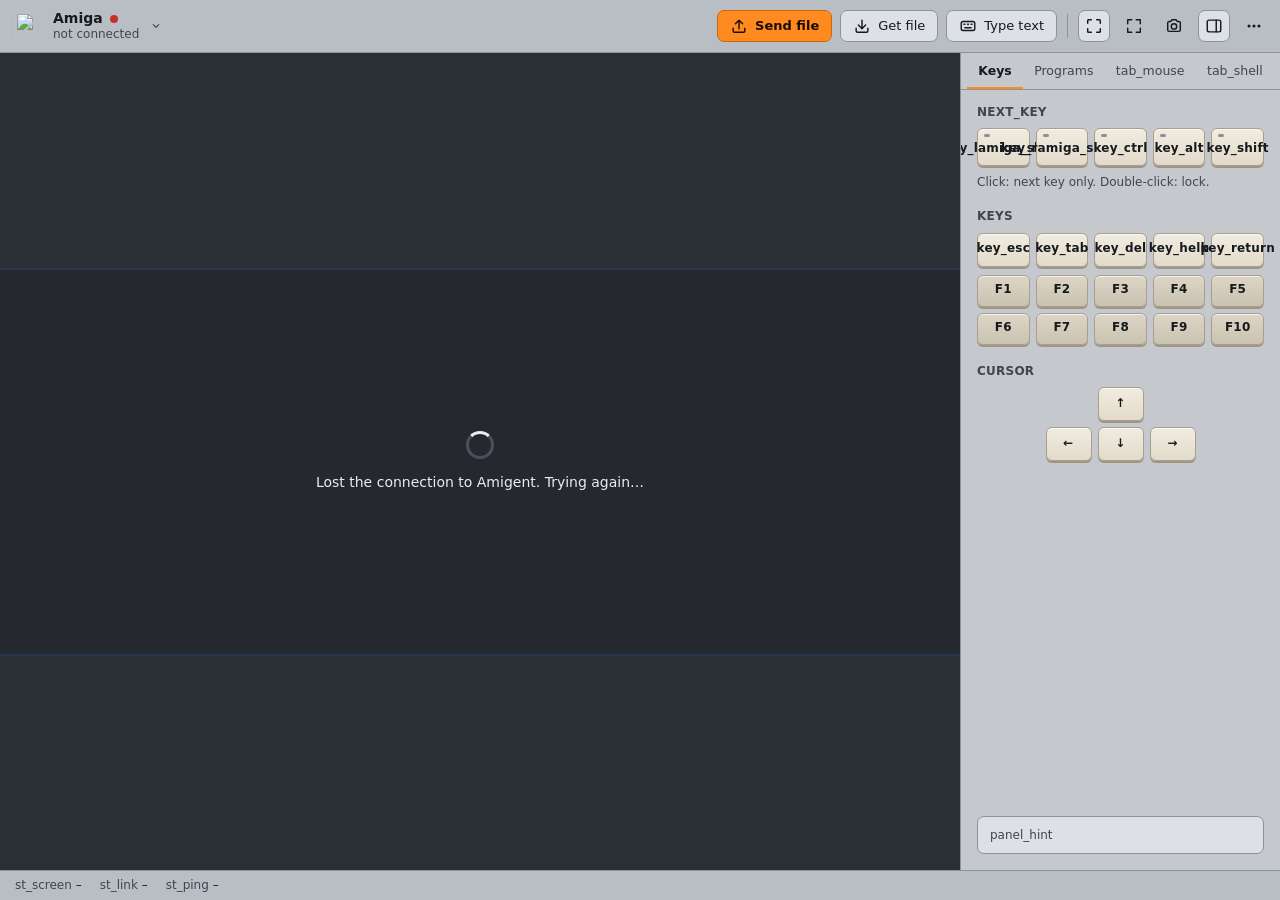
==== src/amigent/web/index.html @ 7748d547 "feat(apollo): integrate AUDIO and Viewer Hear with 1.5.0 daemon selection Package the hardware-teste" ====
<!doctype html>
<html lang="en">
<head>
<meta charset="utf-8">
<meta name="viewport" content="width=device-width, initial-scale=1">
<meta name="color-scheme" content="light dark">
<title>Amigent</title>
<link rel="icon" type="image/svg+xml" href="icon.svg">
<link rel="icon" type="image/png" sizes="256x256" href="icon.png">
<link rel="stylesheet" href="viewer.css">
<link rel="stylesheet" href="machines.css">
<script src="ui.js"></script>
</head>
<body>
<svg width="0" height="0" style="position:absolute" aria-hidden="true">
  <symbol id="i-upload" viewBox="0 0 20 20"><path d="M10 13V3.5M6 7.5l4-4 4 4M3.5 12.5v3a1.5 1.5 0 0 0 1.5 1.5h10a1.5 1.5 0 0 0 1.5-1.5v-3"/></symbol>
  <symbol id="i-download" viewBox="0 0 20 20"><path d="M10 3.5V13M6 9l4 4 4-4M3.5 12.5v3a1.5 1.5 0 0 0 1.5 1.5h10a1.5 1.5 0 0 0 1.5-1.5v-3"/></symbol>
  <symbol id="i-type" viewBox="0 0 20 20"><rect x="2.5" y="5" width="15" height="10" rx="2"/><path d="M5.5 8h1M9.5 8h1M13.5 8h1M6.5 12h7"/></symbol>
  <symbol id="i-fit" viewBox="0 0 20 20"><path d="M3 7V4a1 1 0 0 1 1-1h3M13 3h3a1 1 0 0 1 1 1v3M17 13v3a1 1 0 0 1-1 1h-3M7 17H4a1 1 0 0 1-1-1v-3"/></symbol>
  <symbol id="i-full" viewBox="0 0 20 20"><path d="M3 7.5V3h4.5M12.5 3H17v4.5M17 12.5V17h-4.5M7.5 17H3v-4.5"/></symbol>
  <symbol id="i-shot" viewBox="0 0 20 20"><path d="M3 6.5A1.5 1.5 0 0 1 4.5 5h2l1.2-2h4.6L13.5 5h2A1.5 1.5 0 0 1 17 6.5v8a1.5 1.5 0 0 1-1.5 1.5h-11A1.5 1.5 0 0 1 3 14.5z"/><circle cx="10" cy="10.5" r="3"/></symbol>
  <symbol id="i-restart" viewBox="0 0 20 20"><path d="M16 10a6 6 0 1 1-1.8-4.3M16 3.5v3.2h-3.2"/></symbol>
  <symbol id="i-about" viewBox="0 0 20 20"><circle cx="10" cy="10" r="7.5"/><path d="M10 9v5M10 6.2v.1"/></symbol>
  <symbol id="i-panel" viewBox="0 0 20 20"><rect x="2.5" y="3.5" width="15" height="13" rx="2"/><path d="M12.5 3.5v13"/></symbol>
  <symbol id="i-more" viewBox="0 0 20 20"><circle cx="4.5" cy="10" r=".9"/><circle cx="10" cy="10" r=".9"/><circle cx="15.5" cy="10" r=".9"/></symbol>
  <symbol id="i-chevron" viewBox="0 0 20 20"><path d="M6 8l4 4 4-4"/></symbol>
  <symbol id="i-screen" viewBox="0 0 20 20"><rect x="2.5" y="3.5" width="15" height="10.5" rx="1.5"/><path d="M7 17h6M10 14v3"/></symbol>
  <symbol id="i-pause" viewBox="0 0 20 20"><rect x="5" y="4" width="3.2" height="12" rx="1"/><rect x="11.8" y="4" width="3.2" height="12" rx="1"/></symbol>
  <symbol id="i-clip" viewBox="0 0 20 20"><rect x="5" y="3.5" width="10" height="14" rx="1.5"/><path d="M8 3.5h4v2H8z"/></symbol>
  <symbol id="i-lang" viewBox="0 0 20 20"><circle cx="10" cy="10" r="7.5"/><path d="M2.5 10h15M10 2.5c2.2 2.2 2.2 12.8 0 15M10 2.5c-2.2 2.2-2.2 12.8 0 15"/></symbol>
  <symbol id="i-theme" viewBox="0 0 20 20"><circle cx="10" cy="10" r="7"/><path d="M10 3a7 7 0 0 0 0 14z" fill="currentColor"/></symbol>
  <symbol id="i-keyboard" viewBox="0 0 20 20"><rect x="2" y="5" width="16" height="10" rx="2"/><path d="M5.5 8.5h.01M8.5 8.5h.01M11.5 8.5h.01M14.5 8.5h.01M6.5 12h7"/></symbol>
  <symbol id="i-close" viewBox="0 0 20 20"><path d="M5 5l10 10M15 5L5 15"/></symbol>
  <symbol id="i-check" viewBox="0 0 20 20"><path d="M4.5 10.5l3.5 3.5 7.5-8"/></symbol>
  <symbol id="i-grid" viewBox="0 0 20 20"><rect x="3" y="3" width="6" height="6" rx="1"/><rect x="11" y="3" width="6" height="6" rx="1"/><rect x="3" y="11" width="6" height="6" rx="1"/><rect x="11" y="11" width="6" height="6" rx="1"/></symbol>
  <symbol id="i-plus" viewBox="0 0 20 20"><path d="M10 4v12M4 10h12"/></symbol>
  <symbol id="i-gear" viewBox="0 0 20 20"><circle cx="10" cy="10" r="2.6"/><path d="M10 2.5v2.2M10 15.3v2.2M2.5 10h2.2M15.3 10h2.2M4.7 4.7l1.6 1.6M13.7 13.7l1.6 1.6M4.7 15.3l1.6-1.6M13.7 6.3l1.6-1.6"/></symbol>
  <symbol id="i-game" viewBox="0 0 20 20"><rect x="1.5" y="6" width="17" height="9" rx="4.5"/><path d="M6 9v3M4.5 10.5h3M13.5 10h.01M15.5 11.5h.01"/></symbol>
  <symbol id="a-solid" viewBox="0 0 16 16"><path fill="currentColor" stroke="none" fill-rule="evenodd" d="M6.6 2h2.8l4.4 12h-2.9l-.9-2.6H6l-.9 2.6H2.2zM6.8 9.1h2.4L8 5.4z"/></symbol>
  <symbol id="a-outline" viewBox="0 0 16 16"><path fill="none" stroke="currentColor" stroke-width="1.1" stroke-linejoin="round" d="M6.6 2h2.8l4.4 12h-2.9l-.9-2.6H6l-.9 2.6H2.2zM6.8 9.1h2.4L8 5.4z"/></symbol>
</svg>

<header id="bar">
  <button id="machine" class="machine" type="button">
    <img src="icon.svg" alt="" width="28" height="28">
    <span class="machine-text">
      <span class="machine-line"><b id="machine-name">Amiga</b><i id="machine-dot" class="dot"></i></span>
      <span id="machine-sub" class="machine-sub"></span>
    </span>
    <svg class="chev"><use href="#i-chevron"/></svg>
  </button>

  <div class="center">
    <button id="screen-pick" class="picker" type="button" data-i18n-title="screen_select" hidden>
      <svg><use href="#i-screen"/></svg><span id="screen-name"></span><svg class="chev"><use href="#i-chevron"/></svg>
    </button>
  </div>

  <div class="actions">
    <button id="upload" class="primary" data-i18n-aria="send_file" data-i18n-title="send_tip">
      <svg><use href="#i-upload"/></svg><span class="label" data-i18n="send_file">Send file</span>
    </button>
    <button id="download" class="narrow-hide" data-i18n-aria="get_file" data-i18n-title="get_tip">
      <svg><use href="#i-download"/></svg><span class="label" data-i18n="get_file">Get file</span>
    </button>
    <button id="type" class="narrow-hide" data-i18n-aria="type_text" data-i18n-title="type_tip">
      <svg><use href="#i-type"/></svg><span class="label" data-i18n="type_text">Type text</span>
    </button>
    <span class="sep narrow-hide"></span>
    <!-- Hear stays hidden until an active Apollo connection reports audio=1 (protocol >= 6). -->
    <button id="hear" class="icon" type="button" hidden aria-pressed="false" aria-label="Hear the Amiga" title="Hear the Amiga">&#9834;</button>
    <button id="fit" class="icon narrow-hide" aria-pressed="true" data-i18n-label="fit"><svg><use href="#i-fit"/></svg></button>
    <button id="fullscreen" class="icon" data-i18n-label="fullscreen"><svg><use href="#i-full"/></svg></button>
    <button id="shot" class="icon narrow-hide" data-i18n-label="screenshot"><svg><use href="#i-shot"/></svg></button>
    <button id="panel-toggle" class="icon" aria-pressed="true" aria-controls="panel" data-i18n-label="panel"><svg><use href="#i-panel"/></svg></button>
    <button id="more" class="icon more" data-i18n-label="more"><svg><use href="#i-more"/></svg><i id="more-dot" class="badge" hidden></i></button>
  </div>
</header>

<div id="update" class="update-banner" role="status" hidden>
  <svg><use href="#i-download"/></svg>
  <span class="update-text"><b id="update-title"></b> <a id="update-page" class="link" target="_blank" rel="noopener" data-i18n="update_whats_new">What's new</a></span>
  <span class="grow"></span>
  <button id="update-now" class="primary" data-i18n="update_now">Update now</button>
  <button id="update-later" data-i18n="update_later">Later</button>
  <button id="update-skip" class="icon" data-i18n-label="update_skip"><svg><use href="#i-close"/></svg></button>
</div>

<div id="body">
  <main id="stage">
    <canvas id="screen" width="640" height="256" tabindex="0" aria-label="Amiga screen" data-i18n-aria="screen_label"></canvas>
    <div class="pills">
      <div id="game-pill" class="pill game" role="status" hidden><i></i><span id="game-pill-text"></span><kbd data-i18n="esc_leaves">Esc leaves</kbd></div>
      <div id="paused" class="pill" role="status" hidden>
        <span id="paused-text"></span>
        <button id="resume" data-i18n="resume">Resume</button>
      </div>
    </div>
    <div id="overlay" class="overlay"><div class="spinner"></div><p id="overlay-text"></p><p id="overlay-reason" class="reason"></p>
      <div id="offline-actions" class="offline-actions" hidden>
        <button id="try-other" class="primary" data-i18n="offline_try">Try another Amiga…</button>
        <button id="try-address" data-i18n="machines_connect_address">Connect to an address…</button>
        <button id="try-manage" data-i18n="machines_manage">Manage Amigas…</button>
      </div>
    </div>
    <div id="drop" class="overlay drop"><p data-i18n="drop_here">Drop to send to the Amiga</p></div>
  </main>

  <aside id="panel" aria-label="Amiga keyboard" data-i18n-aria="keyboard_panel">
    <div id="panel-tabs" class="tabs" role="tablist">
      <button role="tab" id="tab-keys" aria-controls="pane-keys" data-i18n="keys">Keys</button>
      <button role="tab" id="tab-programs" aria-controls="pane-programs" data-i18n="programs">Programs</button>
      <button role="tab" id="tab-mouse" aria-controls="pane-mouse" data-i18n="tab_mouse">Mouse &amp; games</button>
      <button role="tab" id="tab-shell" aria-controls="pane-shell" data-i18n="tab_shell">Shell</button>
    </div>
    <div class="panes">
      <div id="pane-keys" role="tabpanel" aria-labelledby="tab-keys">
        <section>
          <h2 data-i18n="next_key">Next key with</h2>
          <div class="keys mods">
            <button class="key led" data-mod="64" aria-pressed="false" data-name="lamiga" data-i18n="key_lamiga_short">L·A</button>
            <button class="key led" data-mod="128" aria-pressed="false" data-name="ramiga" data-i18n="key_ramiga_short">R·A</button>
            <button class="key led" data-mod="8" aria-pressed="false" data-name="key_ctrl" data-i18n="key_ctrl">Ctrl</button>
            <button class="key led" data-mod="16" aria-pressed="false" data-name="key_alt" data-i18n="key_alt">Alt</button>
            <button class="key led" data-mod="1" aria-pressed="false" data-name="key_shift" data-i18n="key_shift">Shift</button>
          </div>
          <p class="hint" data-i18n="mod_tip">Click: for the next key. Double-click: stays on.</p>
        </section>
        <section>
          <h2 data-i18n="keys">Keys</h2>
          <div class="keys">
            <button class="key" data-key="esc" data-i18n="key_esc">Esc</button>
            <button class="key" data-key="tab" data-i18n="key_tab">Tab</button>
            <button class="key" data-key="delete" data-i18n="key_del">Del</button>
            <button class="key" data-key="help" data-i18n="key_help">Help</button>
            <button class="key" data-key="return" data-i18n="key_return">Return</button>
          </div>
          <div class="keys">
            <button class="key f" data-key="f1">F1</button><button class="key f" data-key="f2">F2</button><button class="key f" data-key="f3">F3</button><button class="key f" data-key="f4">F4</button><button class="key f" data-key="f5">F5</button>
            <button class="key f" data-key="f6">F6</button><button class="key f" data-key="f7">F7</button><button class="key f" data-key="f8">F8</button><button class="key f" data-key="f9">F9</button><button class="key f" data-key="f10">F10</button>
          </div>
        </section>
        <section>
          <h2 data-i18n="cursor">Cursor</h2>
          <div class="cursor">
            <button class="key up" data-key="up" data-i18n-label="key_up">↑</button>
            <button class="key left" data-key="left" data-i18n-label="key_left">←</button>
            <button class="key down" data-key="down" data-i18n-label="key_down">↓</button>
            <button class="key right" data-key="right" data-i18n-label="key_right">→</button>
          </div>
        </section>
        <p class="note" data-i18n="panel_hint">Your PC keyboard types on the Amiga while the picture has focus.</p>
      </div>

      <div id="pane-programs" role="tabpanel" aria-labelledby="tab-programs" hidden>
        <section>
          <h2 data-i18n="menu_shortcuts">Menu shortcuts</h2>
          <div class="grid two shortcuts">
            <button data-combo="ramiga+o"><span data-i18n="open">Open</span><kbd>O</kbd></button>
            <button data-combo="ramiga+s"><span data-i18n="save">Save</span><kbd>S</kbd></button>
            <button data-combo="ramiga+q"><span data-i18n="quit">Quit</span><kbd>Q</kbd></button>
            <button data-combo="ramiga+c"><span data-i18n="copy">Copy</span><kbd>C</kbd></button>
            <button data-combo="ramiga+x"><span data-i18n="cut">Cut</span><kbd>X</kbd></button>
            <button data-combo="ramiga+v"><span data-i18n="paste">Paste</span><kbd>V</kbd></button>
            <button data-combo="ramiga+a"><span data-i18n="select_all">Select all</span><kbd>A</kbd></button>
            <button data-combo="ramiga+z"><span data-i18n="undo">Undo</span><kbd>Z</kbd></button>
          </div>
        </section>
        <section>
          <h2 data-i18n="clipboard">Clipboard</h2>
          <div class="grid two">
            <button data-clip="get" data-i18n="clip_get" data-i18n-title="clip_get_tip">Amiga → PC</button>
            <button data-clip="put" data-i18n="clip_put" data-i18n-title="clip_put_tip">PC → Amiga</button>
          </div>
        </section>
      </div>

      <div id="pane-mouse" role="tabpanel" aria-labelledby="tab-mouse" hidden>
        <section>
          <h2 data-i18n="games">Games</h2>
          <button id="game-mode" class="switch big" role="switch" aria-checked="false">
            <svg><use href="#i-game"/></svg>
            <span class="switch-text"><b data-i18n="game_mode">Game mode</b><span data-i18n="game_mode_tip">Captures the mouse, sends keys directly</span></span>
            <span class="sw" aria-hidden="true"><span></span></span>
          </button>
          <details class="advanced">
            <summary data-i18n="advanced">Advanced</summary>
            <button id="rel-mouse" class="switch" role="switch" aria-checked="false" data-i18n-title="rel_mouse_tip">
              <span class="switch-text" data-i18n="rel_mouse">Capture the mouse</span><span class="sw" aria-hidden="true"><span></span></span>
            </button>
            <button id="kb-direct" class="switch" role="switch" aria-checked="false" data-i18n-title="kb_direct_tip">
              <span class="switch-text" data-i18n="kb_direct">Keys directly (no typing)</span><span class="sw" aria-hidden="true"><span></span></span>
            </button>
          </details>
        </section>
        <section>
          <h2 data-i18n="mouse_buttons">Mouse buttons</h2>
          <div class="grid two">
            <button id="hold-right" class="led" aria-pressed="false" data-i18n="hold_right">Hold right button</button>
            <button id="middle" data-i18n="middle_click">Middle click</button>
          </div>
          <p class="hint" data-i18n="hold_right_hint">Hold right button keeps an Amiga menu open while you move the pointer.</p>
        </section>
      </div>

      <div id="pane-shell" role="tabpanel" aria-labelledby="tab-shell" hidden>
        <section>
          <h2 data-i18n="tab_shell">Shell</h2>
          <div class="grid one shortcuts">
            <button data-combo="ctrl+c"><span data-i18n="shell_break">Stop command</span><kbd data-ctrl="C">Ctrl-C</kbd></button>
            <button data-combo="ctrl+d"><span data-i18n="shell_eof">End of file</span><kbd data-ctrl="D">Ctrl-D</kbd></button>
            <button data-combo="ctrl+\"><span data-i18n="end_input">End input</span><kbd data-ctrl="\">Ctrl-\</kbd></button>
          </div>
          <p class="hint" data-i18n="shell_hint">These go to the active Shell window.</p>
        </section>
      </div>
    </div>
  </aside>
</div>

<footer id="status">
  <button id="status-link" class="status-link" data-i18n-title="status_open">
    <span><span class="k" data-i18n="st_screen">Screen</span> <span id="st-size">–</span></span>
    <span><span class="k" data-i18n="st_link">Link</span> <span id="st-rate">–</span></span>
    <span><span class="k" data-i18n="st_ping">Ping</span> <span id="st-rtt">–</span></span>
    <span id="st-free" hidden><span class="k" data-i18n="st_free">Free</span> <span id="st-mem"></span></span>
  </button>
  <button id="st-version" class="status-link version" data-i18n-title="about"></button>
</footer>

<div id="notices">
  <div id="uploads" aria-live="polite"></div>
  <div id="toasts" aria-live="polite"></div>
</div>

<div id="screen-menu" data-i18n-aria="screen_select">
  <div id="screen-list" role="group"></div>
  <div class="sep" role="separator"></div>
  <button role="menuitem" data-combo="lamiga+n"><svg><use href="#i-screen"/></svg><span data-i18n="wb_front">Workbench to front</span></button>
  <button role="menuitem" data-combo="lamiga+m"><svg><use href="#i-restart"/></svg><span data-i18n="next_screen">Next screen</span></button>
</div>

<div id="more-menu" data-i18n-aria="more">
  <button role="menuitem" id="m-update" class="accent" hidden><svg><use href="#i-download"/></svg><span id="m-update-text"></span></button>
  <div class="sep" role="separator" id="m-update-sep" hidden></div>
  <button role="menuitem" id="m-get" class="narrow-only"><svg><use href="#i-download"/></svg><span data-i18n="get_file">Get file</span></button>
  <button role="menuitem" id="m-type" class="narrow-only"><svg><use href="#i-type"/></svg><span data-i18n="type_text">Type text</span></button>
  <button role="menuitemcheckbox" id="m-fit" class="narrow-only" aria-checked="true"><svg><use href="#i-fit"/></svg><span data-i18n="fit">Fit to window</span></button>
  <button role="menuitem" id="m-shot" class="narrow-only"><svg><use href="#i-shot"/></svg><span data-i18n="screenshot">Save screenshot</span></button>
  <div class="sep narrow-only" role="separator"></div>
  <div class="lbl" role="presentation" data-i18n="about_amiga">Amiga</div>
  <button role="menuitem" aria-haspopup="menu" aria-expanded="false" aria-describedby="pause-hint"><svg><use href="#i-pause"/></svg><span data-i18n="pause_title">Pause the picture</span><span class="aside">›</span></button>
  <div role="menu" class="sub" data-i18n-aria="pause_title" hidden>
    <div class="note" id="pause-hint" role="none" data-i18n="pause_hint"></div>
    <button role="menuitem" data-pause="60" data-i18n="pause_1">1 min</button>
    <button role="menuitem" data-pause="300" data-i18n="pause_5">5 min</button>
    <button role="menuitem" data-pause="900" data-i18n="pause_15">15 min</button>
  </div>
  <button role="menuitem" aria-haspopup="menu" aria-expanded="false"><svg><use href="#i-clip"/></svg><span data-i18n="clipboard">Clipboard</span><span class="aside">›</span></button>
  <div role="menu" class="sub" data-i18n-aria="clipboard" hidden>
    <button role="menuitem" data-clip="get" data-i18n="clip_get">Amiga → PC</button>
    <button role="menuitem" data-clip="put" data-i18n="clip_put">PC → Amiga</button>
  </div>
  <button role="menuitem" id="m-restart" class="danger"><svg><use href="#i-restart"/></svg><span data-i18n="restart">Restart Amiga…</span></button>
  <div class="sep" role="separator"></div>
  <div class="lbl" role="presentation">Amigent</div>
  <button role="menuitem" aria-haspopup="menu" aria-expanded="false"><svg><use href="#i-lang"/></svg><span data-i18n="about_language">Language</span><span class="aside" id="m-lang-now"></span></button>
  <div role="menu" class="sub" id="lang-menu" data-i18n-aria="about_language" hidden></div>
  <button role="menuitem" aria-haspopup="menu" aria-expanded="false"><svg><use href="#i-theme"/></svg><span data-i18n="appearance">Appearance</span><span class="aside" id="m-theme-now"></span></button>
  <div role="menu" class="sub" id="theme-menu" data-i18n-aria="appearance" hidden>
    <button role="menuitemradio" data-theme-value="auto" data-i18n="theme_auto">Like the system</button>
    <button role="menuitemradio" data-theme-value="light" data-i18n="theme_light">Light</button>
    <button role="menuitemradio" data-theme-value="dark" data-i18n="theme_dark">Dark</button>
  </div>
  <button role="menuitem" id="m-keys"><svg><use href="#i-keyboard"/></svg><span data-i18n="shortcuts">Keyboard shortcuts</span></button>
  <button role="menuitem" id="m-about"><svg><use href="#i-about"/></svg><span data-i18n="about">About Amigent</span></button>
</div>

<input id="file" type="file" multiple hidden>

<dialog id="send-dialog" aria-labelledby="send-title">
  <form method="dialog">
    <h3 id="send-title" data-i18n="send_title">Send to the Amiga</h3>
    <ul id="send-files"></ul>
    <label for="folder" data-i18n="target_folder">Folder on the Amiga</label>
    <input id="folder" autocomplete="off" spellcheck="false" value="RAM:">
    <div id="volumes" class="chips"></div>
    <div class="browser">
      <ul id="folders" aria-label="Folders" data-i18n-aria="folders_label"></ul>
    </div>
    <p id="get-hint" class="hint" data-i18n="get_pick" hidden>Select a file, then Get.</p>
    <div class="buttons">
      <button id="send-cancel" value="cancel" data-i18n="cancel">Cancel</button>
      <button id="send-go" value="send" class="primary" data-i18n="send">Send</button>
      <button id="get-go" type="button" class="primary" data-i18n="get_go" disabled hidden>Get</button>
    </div>
  </form>
</dialog>

<dialog id="type-dialog" aria-labelledby="type-title">
  <form method="dialog">
    <h3 id="type-title" data-i18n="type_title">Type on the Amiga</h3>
    <p data-i18n="type_hint">The text goes to the active window, line breaks press Return.</p>
    <textarea id="type-text" rows="5" spellcheck="false" aria-labelledby="type-title"></textarea>
    <div class="buttons">
      <span class="kbd-hint" data-i18n="type_keys">Ctrl+Enter types</span>
      <button value="cancel" data-i18n="cancel">Cancel</button>
      <button value="type" class="primary" data-i18n="type_go">Type</button>
    </div>
  </form>
</dialog>

<dialog id="restart-dialog" aria-labelledby="restart-title">
  <form method="dialog">
    <h3 id="restart-title" data-i18n="restart_title">Restart the Amiga?</h3>
    <p data-i18n="restart_text">Open files are written to disk first. Unsaved work in programs is lost.</p>
    <div class="buttons">
      <button value="cancel" data-i18n="cancel" autofocus>Cancel</button>
      <button value="ok" class="destructive" data-i18n="restart_go">Restart</button>
    </div>
  </form>
</dialog>

<dialog id="about-dialog" class="about" aria-labelledby="about-title">
  <div class="about-head">
    <img src="icon.svg" alt="" width="48" height="48">
    <div>
      <h2 id="about-title">Amigent <span id="about-version"></span></h2>
      <p data-i18n="about_text">Your real Amiga, live on this computer, with mouse and keyboard.</p>
    </div>
    <button id="about-close" class="icon" data-i18n-label="close"><svg><use href="#i-close"/></svg></button>
  </div>
  <div id="about-tabs" class="tabs" role="tablist">
    <button role="tab" id="ab-tab-amigent" aria-controls="ab-amigent">Amigent</button>
    <button role="tab" id="ab-tab-amiga" aria-controls="ab-amiga" data-i18n="about_tab_amiga">This Amiga</button>
    <button role="tab" id="ab-tab-link" aria-controls="ab-link" data-i18n="about_tab_link">Connection</button>
    <button role="tab" id="ab-tab-keys" aria-controls="ab-keys" data-i18n="shortcuts">Keyboard shortcuts</button>
  </div>
  <div class="about-body">
    <div id="ab-amigent" role="tabpanel" aria-labelledby="ab-tab-amigent">
      <div id="about-update" class="update-box" hidden>
        <svg><use href="#i-download"/></svg>
        <span class="grow"><b id="about-update-text"></b> <a id="about-update-page" class="link" target="_blank" rel="noopener" data-i18n="update_whats_new">What's new</a></span>
        <button id="about-update-now" class="primary" data-i18n="update_now">Update now</button>
      </div>
      <ul id="about-update-notes" class="notes"></ul>
      <dl>
        <dt data-i18n="about_version">Version</dt><dd id="about-versions">–</dd>
        <dt data-i18n="about_project">Project page</dt><dd><a class="link" href="https://github.com/akustikrausch/amigent" target="_blank" rel="noopener">github.com/akustikrausch/amigent</a></dd>
        <dt data-i18n="about_changes">What's new</dt><dd><a class="link" href="https://github.com/akustikrausch/amigent/blob/main/CHANGELOG.md" target="_blank" rel="noopener">CHANGELOG.md</a></dd>
        <dt data-i18n="about_by">Made by</dt><dd>Akustikrausch · Andreas Wendorf</dd>
        <dt data-i18n="about_license">License</dt><dd>MIT</dd>
        <dt data-i18n="about_thanks">Thanks</dt><dd data-i18n="thanks_text">tbdye for amigactld (GPLv3), Volker Barthelmann for vbcc</dd>
      </dl>
      <div class="about-settings">
        <label for="language" data-i18n="about_language">Language</label>
        <select id="language"></select>
        <span class="grow"></span>
        <label for="theme" data-i18n="appearance">Appearance</label>
        <select id="theme">
          <option value="auto" data-i18n="theme_auto">Like the system</option>
          <option value="light" data-i18n="theme_light">Light</option>
          <option value="dark" data-i18n="theme_dark">Dark</option>
        </select>
      </div>
    </div>
    <div id="ab-amiga" role="tabpanel" aria-labelledby="ab-tab-amiga" hidden>
      <dl>
        <dt data-i18n="about_amiga">Amiga</dt><dd id="about-host">–</dd>
        <dt data-i18n="about_screen">Screen</dt><dd id="about-screen">–</dd>
        <dt data-i18n="about_system">System</dt><dd id="about-system">–</dd>
        <dt data-i18n="about_cpu">CPU</dt><dd id="about-cpu">–</dd>
        <dt data-i18n="about_memory">Memory</dt><dd id="about-memory">–</dd>
        <dt data-i18n="about_network">Network stack</dt><dd id="about-tcp">–</dd>
        <dt data-i18n="about_volumes">Volumes</dt><dd id="about-volumes">–</dd>
      </dl>
    </div>
    <div id="ab-link" role="tabpanel" aria-labelledby="ab-tab-link" hidden>
      <p id="about-warn" class="warn" role="alert" hidden></p>
      <dl>
        <dt data-i18n="link_address">Address</dt><dd id="about-address">–</dd>
        <dt data-i18n="link_port">Port</dt><dd id="about-port">–</dd>
        <dt data-i18n="link_tls">Encryption</dt><dd id="about-tls">–</dd>
        <dt data-i18n="link_protocol">Protocol</dt><dd id="about-protocol">–</dd>
        <dt data-i18n="link_speed">Link speed</dt><dd id="about-speed">–</dd>
        <dt data-i18n="st_ping">Ping</dt><dd id="about-ping">–</dd>
        <dt data-i18n="link_picture">Picture</dt><dd id="about-picture">–</dd>
      </dl>
    </div>
    <div id="ab-keys" role="tabpanel" aria-labelledby="ab-tab-keys" hidden>
      <table class="keys-table">
        <tbody>
          <tr><th data-i18n="sck_paste">Ctrl+V</th><td data-i18n="sc_paste">Types your PC's clipboard on the Amiga</td></tr>
          <tr><th data-i18n="sck_amiga">Windows keys</th><td data-i18n="sc_amiga">Left and Right Amiga</td></tr>
          <tr><th data-i18n="fullscreen">Full screen</th><td data-i18n="sc_full">Takes the keyboard lock</td></tr>
          <tr><th data-i18n="sck_pgup">PgUp PgDn Home End</th><td data-i18n="sc_pgup">Shift with the cursor keys</td></tr>
          <tr><th data-i18n="sck_insert">Insert</th><td data-i18n="sc_insert">Help</td></tr>
          <tr><th data-i18n="sck_altgr">AltGr</th><td data-i18n="sc_altgr">Types the character it makes on your PC</td></tr>
          <tr><th data-i18n="key_esc">Esc</th><td data-i18n="sc_esc">Releases the mouse and leaves game mode</td></tr>
          <tr><th data-i18n="sck_lock">Double-click a modifier</th><td data-i18n="sc_lock">Keeps it on</td></tr>
          <tr><th data-i18n="sck_type">Ctrl+Enter</th><td data-i18n="sc_type">Types the text in Type text</td></tr>
          <tr><th data-i18n="sck_drop">Drop files</th><td data-i18n="sc_drop">Sends them to the Amiga</td></tr>
          <tr><th data-i18n="sck_wheel">Mouse wheel</th><td data-i18n="sc_wheel">Scrolls on the Amiga</td></tr>
        </tbody>
      </table>
    </div>
  </div>
</dialog>

<script src="viewer.js"></script>
<script src="machines.js"></script>
</body>
</html>
---- src/amigent/web/viewer.css ----
/* Workbench grey around a dimmed stage: the frame is calm and mid-toned, the
   Amiga's screen stays the brightest, most colourful thing in the window.
   Every colour is a token; the dark appearance redefines them below. */
:root {
  --stage: #2b2f36;       /* behind the screen */
  --chrome: #b9bec5;      /* toolbar and status bar */
  --panel-bg: #c5c9ce;    /* keyboard panel and dialogs */
  --surface: #eef0f2;     /* menus, cards floating over the page */
  --control: #dde0e4;     /* buttons */
  --control-hover: #e9ebee;
  --selected: #ffffff;    /* a chosen chip or row */
  --field: #f4f5f7;       /* inputs, the folder browser */
  --field-hover: #dfe3e8;
  --line: #8d939b;        /* borders */
  --line-soft: #b3b8bf;   /* separators, progress track */
  --text: #16191d;        /* 10.6:1 on the panel, 9.4:1 on the chrome */
  --fg: var(--text);
  --muted: #3f454e;       /* 5.8:1 on the panel, 5.1:1 on the chrome */
  --accent: #ff8a1f;      /* primary action and lit LEDs only */
  --accent-hover: #ff9d47;
  --accent-line: #c96a12;
  --on-accent: #1a0d00;   /* 8.1:1 on accent */
  --accent-ink: #7a3e00;  /* accent as text: 7.3:1 on the banner */
  --banner: #f6e3c8;
  --banner-line: #c9a676;
  --focus: #1d5fd0;
  --link: #174ea6;        /* 5.6:1 on the panel */
  --ok: #1e8a4c;
  --bad: #c62f28;
  --bad-ink: #7d1712;     /* errors as text */
  --danger-ink: #a52218;  /* 6.4:1 on the menu */
  --on-bad: #ffffff;
  --overlay: rgba(43, 47, 54, .88);
  --overlay-text: #e9edf2;
  --overlay-muted: #c4cad3;
  --spinner: #4a505a;
  --shadow: rgba(0, 0, 0, .35);
  --backdrop: rgba(20, 22, 26, .5);
  --keycap-top: #f1ece0;  /* A1200 beige, in both appearances */
  --keycap-bottom: #e2dbcb;
  --keycap-hover-top: #f8f4ea;
  --keycap-hover-bottom: #e9e3d4;
  --keycap-edge: #9d9585;
  --keycap-line: #a99f8c;
  --keycap-text: #16191d;
  --fkey-top: #dcd5c5;
  --fkey-bottom: #cbc3b1;
  --led-off: #8a8f96;
  --led-on: #ff6a00;
  --led-on-line: #b4621a;
  --switch-off: #8d939b;
  --knob: #ffffff;
  --radius: 7px;
  --panel: 320px;
  color-scheme: light;
}

@media (prefers-color-scheme: dark) {
  :root:not([data-theme="light"]) {
    --stage: #16181c;
    --chrome: #2a2e35;
    --panel-bg: #23272d;
    --surface: #2f343b;
    --control: #343940;
    --control-hover: #3d434b;
    --selected: #3b4148;
    --field: #1b1e23;
    --field-hover: #343940;
    --line: #5a616b;
    --line-soft: #3d434b;
    --text: #e8eaed;
    --muted: #a9b0b9;
    --accent-ink: #ffb36b;
    --banner: #3a2c1b;
    --banner-line: #7a5a30;
    --focus: #8ab4f8;
    --link: #8ab4f8;
    --ok: #3cc477;
    --bad: #e5534b;
    --bad-ink: #ff9b94;
    --danger-ink: #ff8a80;
    --on-bad: #1a0505;
    --overlay: rgba(22, 24, 28, .9);
    --spinner: #3d434b;
    --shadow: rgba(0, 0, 0, .6);
    --backdrop: rgba(0, 0, 0, .6);
    --led-off: #6c727a;
    --switch-off: #5b616a;
    --knob: #e8eaed;
    color-scheme: dark;
  }
}

:root[data-theme="dark"] {
  --stage: #16181c;
  --chrome: #2a2e35;
  --panel-bg: #23272d;
  --surface: #2f343b;
  --control: #343940;
  --control-hover: #3d434b;
  --selected: #3b4148;
  --field: #1b1e23;
  --field-hover: #343940;
  --line: #5a616b;
  --line-soft: #3d434b;
  --text: #e8eaed;
  --muted: #a9b0b9;
  --accent-ink: #ffb36b;
  --banner: #3a2c1b;
  --banner-line: #7a5a30;
  --focus: #8ab4f8;
  --link: #8ab4f8;
  --ok: #3cc477;
  --bad: #e5534b;
  --bad-ink: #ff9b94;
  --danger-ink: #ff8a80;
  --on-bad: #1a0505;
  --overlay: rgba(22, 24, 28, .9);
  --spinner: #3d434b;
  --shadow: rgba(0, 0, 0, .6);
  --backdrop: rgba(0, 0, 0, .6);
  --led-off: #6c727a;
  --switch-off: #5b616a;
  --knob: #e8eaed;
  color-scheme: dark;
}

* { box-sizing: border-box; }

html, body {
  margin: 0;
  height: 100%;
  background: var(--stage);
  color: var(--text);
  font: 13px/1.35 "Segoe UI Variable Text", "Segoe UI", system-ui, -apple-system, sans-serif;
  overflow: hidden;
}

body { display: grid; grid-template-rows: auto auto minmax(0, 1fr) auto; grid-template-columns: minmax(0, 1fr); }
/* fixed rows: a hidden banner must not move the picture into its row */
#bar { grid-row: 1; }
#update { grid-row: 2; }
#body { grid-row: 3; }
#status { grid-row: 4; }

svg { width: 18px; height: 18px; fill: none; stroke: currentColor; stroke-width: 1.6; stroke-linecap: round; stroke-linejoin: round; flex: none; }

[hidden] { display: none !important; }

.grow { flex: 1; }

/* toolbar: the Amiga at the left, its screens in the middle, actions at the right */

#bar {
  display: grid;
  grid-template-columns: minmax(0, auto) minmax(0, 1fr) auto;
  align-items: center;
  gap: 14px;
  min-height: 52px;
  padding: 4px 10px 4px 8px;
  background: var(--chrome);
  border-bottom: 1px solid var(--line);
}

.machine {
  justify-content: flex-start;
  gap: 10px;
  min-height: 44px;
  min-width: 0;
  padding: 0 10px 0 6px;
  border-color: transparent;
  border-radius: 8px;
  background: transparent;
  text-align: left;
}
.machine:hover, .machine[aria-expanded="true"] { background: var(--control); border-color: var(--line); }
.machine img { flex: none; }
.machine-text { display: flex; flex-direction: column; min-width: 0; line-height: 1.2; }
.machine-line { display: flex; align-items: center; gap: 7px; min-width: 0; }
.machine-line b { font-size: 14px; font-weight: 600; overflow: hidden; text-overflow: ellipsis; white-space: nowrap; }
.machine-sub { font-size: 12px; color: var(--muted); overflow: hidden; text-overflow: ellipsis; white-space: nowrap; }
.machine-sub:empty { display: none; }
.chev { width: 14px; height: 14px; color: var(--muted); }
[aria-expanded="true"] > .chev { transform: rotate(180deg); }

.dot { width: 8px; height: 8px; border-radius: 50%; background: var(--led-off); flex: none; display: inline-block; }
.dot.ok { background: var(--ok); }
.dot.bad { background: var(--bad); }

.center { display: flex; justify-content: center; min-width: 0; }
.picker { min-width: min(260px, 100%); max-width: 100%; justify-content: flex-start; }
.picker #screen-name { flex: 1; min-width: 0; overflow: hidden; text-overflow: ellipsis; white-space: nowrap; text-align: left; }

.actions { display: flex; align-items: center; gap: 8px; }
.sep { width: 1px; height: 24px; margin: 0 2px; background: var(--line); flex: none; }

.more { position: relative; }
.more .badge { position: absolute; top: 4px; right: 4px; width: 8px; height: 8px; border-radius: 50%; background: var(--accent); border: 1px solid var(--accent-line); }

/* buttons */

button {
  font: inherit;
  color: var(--text);
  background: var(--control);
  border: 1px solid var(--line);
  border-radius: var(--radius);
  min-height: 32px;
  padding: 5px 12px;
  cursor: pointer;
  line-height: 1.2;
  display: inline-flex;
  align-items: center;
  justify-content: center;
  gap: 7px;
}

button:hover { background: var(--control-hover); }
button:focus-visible, a:focus-visible, select:focus-visible, summary:focus-visible { outline: 2px solid var(--focus); outline-offset: 2px; }
button:disabled { opacity: .55; cursor: default; }

button.primary { background: var(--accent); border-color: var(--accent-line); color: var(--on-accent); font-weight: 600; }
button.primary:hover:not(:disabled) { background: var(--accent-hover); }
button.destructive { background: var(--bad); border-color: var(--bad); color: var(--on-bad); font-weight: 600; }

button.icon {
  width: 32px;
  height: 32px;
  min-height: 0;
  padding: 0;
  background: transparent;
  border-color: transparent;
  color: var(--text);
}

button.icon:hover { background: var(--control); border-color: var(--line); }
button.icon[aria-pressed="true"], button.icon[aria-expanded="true"] { background: var(--control); border-color: var(--line); }

select {
  font: inherit;
  color: var(--text);
  background: var(--control);
  border: 1px solid var(--line);
  border-radius: var(--radius);
  min-height: 32px;
  padding: 3px 8px;
}

.link { color: var(--link); text-decoration: none; font-weight: 500; }
.link:hover { text-decoration: underline; }

kbd { font: inherit; }

/* update offer: a slim banner under the toolbar */

.update-banner {
  display: flex;
  align-items: center;
  gap: 12px;
  min-height: 44px;
  padding: 5px 10px 5px 14px;
  background: var(--banner);
  border-bottom: 1px solid var(--banner-line);
  color: var(--text);
}
.update-banner > svg { color: var(--accent-ink); }
.update-banner .update-text { min-width: 0; }
.update-banner .link, .update-box .link { color: var(--accent-ink); text-decoration: underline; }
.update-banner button.icon:hover { background: transparent; border-color: var(--banner-line); }

/* menus: popovers under their buttons */

.menu {
  position: fixed;
  z-index: 30;
  min-width: 240px;
  max-width: min(360px, calc(100vw - 16px));
  overflow: auto;
  display: flex;
  flex-direction: column;
  padding: 6px;
  background: var(--surface);
  color: var(--text);
  border: 1px solid var(--line);
  border-radius: 9px;
  box-shadow: 0 12px 32px var(--shadow);
}
.menu:focus { outline: none; }
.menu [role^="menuitem"] {
  justify-content: flex-start;
  gap: 10px;
  min-height: 34px;
  padding: 4px 10px;
  border: 0;
  border-radius: 6px;
  background: transparent;
  text-align: left;
  flex: none;
}
.menu [role^="menuitem"]:hover, .menu [role^="menuitem"]:focus-visible { background: var(--control); outline: none; }
.menu [role^="menuitem"]:focus-visible { box-shadow: inset 0 0 0 2px var(--focus); }
.menu [role="menuitemradio"][aria-checked="true"], .menu [role="menuitemcheckbox"][aria-checked="true"] { font-weight: 600; }
.menu [role="menuitemradio"][aria-checked="true"]::after, .menu [role="menuitemcheckbox"][aria-checked="true"]::after {
  content: "✓"; margin-left: auto; padding-left: 12px; color: var(--muted);
}
.menu .machine-items [role="menuitemradio"]::after { content: none !important; }
.menu .sep { width: auto; height: 1px; margin: 5px 4px; background: var(--line-soft); }
.menu .lbl { padding: 6px 10px 4px; font-size: 11.5px; font-weight: 600; letter-spacing: .03em; text-transform: uppercase; color: var(--muted); }
.menu .aside { margin-left: auto; padding-left: 12px; font-size: 12px; color: var(--muted); }
.menu .sub { display: flex; flex-direction: column; margin: 0 0 4px 28px; padding-left: 6px; border-left: 2px solid var(--line-soft); }
.menu .sub[hidden] { display: none; }
.menu .note { padding: 4px 10px 6px; font-size: 12px; color: var(--muted); max-width: 300px; }
.menu .accent { color: var(--accent-ink); font-weight: 600; }
.menu .danger { color: var(--danger-ink); }
.menu .tick { margin-left: auto; color: var(--muted); visibility: hidden; }
.menu [aria-checked="true"] > .tick { visibility: visible; }
.menu .two-line { display: flex; flex-direction: column; line-height: 1.25; min-width: 0; }
.menu .two-line b { font-weight: 600; }
.menu .two-line small { font-size: 12px; color: var(--muted); }
.menu .star { color: var(--accent-ink); }
.narrow-only { display: none !important; }

/* screen */

#body { display: flex; min-height: 0; }

#stage {
  position: relative;
  flex: 1;
  min-width: 0;
  min-height: 0;
  display: grid;
  place-items: center;
  overflow: hidden;
}

#stage.actual { overflow: auto; place-items: start; }

#screen { display: block; outline: none; background: #000; touch-action: none; }
#screen.sharp { image-rendering: pixelated; }
#screen:focus-visible { box-shadow: 0 0 0 2px var(--focus); }
#stage.game #screen { box-shadow: 0 0 0 2px var(--accent); }

.overlay {
  position: absolute;
  inset: 0;
  display: none;
  flex-direction: column;
  align-items: center;
  justify-content: center;
  gap: 14px;
  padding: 24px;
  background: var(--overlay);
  color: var(--overlay-text);
  font-size: 14px;
  text-align: center;
}

.overlay.show { display: flex; }
.overlay p { margin: 0; }
.overlay .reason { max-width: 560px; color: var(--overlay-muted); font-size: 12px; overflow-wrap: anywhere; }
.overlay .reason:empty { display: none; }
.offline-actions { display: flex; flex-wrap: wrap; justify-content: center; gap: 8px; }
.drop { margin: 14px; border: 2px dashed var(--accent); border-radius: 12px; font-size: 16px; }

.spinner {
  width: 28px;
  height: 28px;
  border-radius: 50%;
  border: 3px solid var(--spinner);
  border-top-color: var(--overlay-text);
  animation: spin .9s linear infinite;
}

@keyframes spin { to { transform: rotate(360deg); } }

/* notes over the picture: game mode, a paused picture */

.pills {
  position: absolute;
  top: 14px;
  left: 50%;
  transform: translateX(-50%);
  display: flex;
  flex-direction: column;
  align-items: center;
  gap: 8px;
  z-index: 2;
  max-width: calc(100% - 24px);
  pointer-events: none;
}

.pill {
  display: flex;
  align-items: center;
  gap: 10px;
  min-height: 34px;
  padding: 4px 6px 4px 14px;
  border-radius: 99px;
  background: var(--surface);
  color: var(--text);
  border: 1px solid var(--line);
  box-shadow: 0 8px 30px var(--shadow);
  font-size: 12.5px;
  pointer-events: auto;
}
.pill.game { border-color: var(--accent); padding-right: 8px; }
.pill.game i { width: 8px; height: 8px; border-radius: 50%; background: var(--accent); flex: none; }
.pill kbd { padding: 2px 8px; border: 1px solid var(--line); border-radius: 5px; color: var(--muted); white-space: nowrap; }

/* panel: tabs with a slice of the Amiga's keyboard */

#panel {
  width: var(--panel);
  flex: none;
  display: flex;
  flex-direction: column;
  min-height: 0;
  background: var(--panel-bg);
  border-left: 1px solid var(--line);
}

body.no-panel #panel { display: none; }

.tabs { display: flex; padding: 0 6px; border-bottom: 1px solid var(--line); flex: none; }
.tabs [role="tab"] {
  flex: 1 1 auto;
  min-height: 36px;
  padding: 4px 6px;
  border: 0;
  border-bottom: 2px solid transparent;
  border-radius: 0;
  background: transparent;
  color: var(--muted);
  font-size: 12.5px;
  white-space: nowrap;
}
.tabs [role="tab"]:hover { color: var(--text); background: transparent; }
.tabs [role="tab"][aria-selected="true"] { color: var(--text); border-bottom-color: var(--accent); font-weight: 600; }
.tabs [role="tab"]:focus-visible { outline-offset: -2px; }

.panes { flex: 1; min-height: 0; overflow-y: auto; }
.panes [role="tabpanel"] { display: flex; flex-direction: column; gap: 18px; min-height: 100%; padding: 14px 16px 16px; }

section { display: flex; flex-direction: column; gap: 8px; }

h2 { margin: 0; font-size: 12px; font-weight: 600; letter-spacing: .02em; text-transform: uppercase; color: var(--muted); }

.hint { margin: 0; font-size: 12px; color: var(--muted); }
.note { margin: 0; font-size: 12px; color: var(--muted); }
.panes .note { margin-top: auto; padding: 10px 12px; border: 1px solid var(--line); border-radius: var(--radius); background: var(--control); }

.grid { display: grid; gap: 6px; }
.one { grid-template-columns: 1fr; }
.two { grid-template-columns: repeat(2, minmax(0, 1fr)); }

.shortcuts button { justify-content: space-between; text-align: left; }
.shortcuts kbd { display: inline-flex; align-items: center; gap: 2px; font-size: 12px; color: var(--muted); white-space: nowrap; }
.shortcuts kbd .a { width: 13px; height: 13px; }

.keys { display: grid; grid-template-columns: repeat(5, minmax(0, 1fr)); gap: 6px; }

.key {
  position: relative;
  min-height: 34px;
  padding: 4px 2px 6px;
  font-size: 12px;
  font-weight: 600;
  letter-spacing: .2px;
  color: var(--keycap-text);
  background: linear-gradient(var(--keycap-top), var(--keycap-bottom));
  border: 1px solid var(--keycap-line);
  border-radius: 6px;
  box-shadow: 0 2px 0 var(--keycap-edge), inset 0 1px 0 rgba(255, 255, 255, .7);
}

.key:hover { background: linear-gradient(var(--keycap-hover-top), var(--keycap-hover-bottom)); }
.key:active { transform: translateY(2px); box-shadow: 0 0 0 var(--keycap-edge); }
.key.f { min-height: 32px; background: linear-gradient(var(--fkey-top), var(--fkey-bottom)); }
.mods .key { min-height: 38px; padding-top: 8px; }

.cursor { display: grid; grid-template-columns: repeat(3, 46px); grid-template-rows: 34px 34px; gap: 6px; justify-content: center; }
.cursor .up { grid-column: 2; }
.cursor .left { grid-column: 1; grid-row: 2; }
.cursor .down { grid-column: 2; grid-row: 2; }
.cursor .right { grid-column: 3; grid-row: 2; }

/* LEDs: on, off and locked differ in shape, not only in colour */
.led { position: relative; }
.led::before {
  content: "";
  position: absolute;
  top: 5px;
  left: 6px;
  width: 6px;
  height: 3px;
  border-radius: 2px;
  background: var(--led-off);
}
.led[aria-pressed="true"]::before { background: var(--led-on); box-shadow: 0 0 5px var(--led-on); }
.led.locked::before { width: 14px; }
.led[aria-pressed="true"] { border-color: var(--led-on-line); }
#hold-right { padding-left: 20px; }
#hold-right::before { top: 50%; margin-top: -1.5px; }

/* switches */

.switch {
  justify-content: flex-start;
  gap: 10px;
  width: 100%;
  min-height: 40px;
  text-align: left;
}
.switch.big { min-height: 56px; }
.switch[aria-checked="true"] { border-color: var(--accent-line); }
.switch-text { display: flex; flex-direction: column; line-height: 1.25; min-width: 0; }
.switch-text span { font-size: 12px; color: var(--muted); }
.sw { position: relative; margin-left: auto; width: 36px; height: 20px; border-radius: 10px; background: var(--switch-off); flex: none; }
.sw span { position: absolute; top: 2px; left: 2px; width: 16px; height: 16px; border-radius: 50%; background: var(--knob); transition: left .12s; }
.switch[aria-checked="true"] .sw { background: var(--accent); }
.switch[aria-checked="true"] .sw span { left: 18px; background: var(--on-accent); }

.advanced { font-size: 12.5px; color: var(--muted); }
.advanced summary { cursor: pointer; padding: 6px 0; min-height: 32px; }
.advanced[open] { display: flex; flex-direction: column; gap: 6px; }
.advanced .switch { color: var(--text); }

/* status bar: labelled numbers, a click shows the details */

#status {
  display: flex;
  gap: 18px;
  min-height: 30px;
  align-items: center;
  padding: 0 8px;
  background: var(--chrome);
  border-top: 1px solid var(--line);
  color: var(--text);
  font-size: 12px;
}

.status-link {
  min-height: 26px;
  padding: 2px 6px;
  gap: 18px;
  border-color: transparent;
  background: transparent;
  font-size: 12px;
  font-variant-numeric: tabular-nums;
}
.status-link:hover { background: var(--control); border-color: var(--line); }
.status-link .k { color: var(--muted); }
.status-link.version { margin-left: auto; color: var(--muted); }
.status-link.version.ready { color: var(--accent-ink); font-weight: 600; }
.status-link.version:empty { display: none; }

/* transfers and toasts share one stack in the corner, above the status bar */

#notices {
  position: fixed;
  right: 16px;
  bottom: 42px;
  width: min(320px, calc(100vw - 32px));
  display: flex;
  flex-direction: column;
  align-items: flex-end;
  gap: 8px;
  z-index: 20;
  pointer-events: none;
}

#uploads, #toasts { display: flex; flex-direction: column; gap: 8px; width: 100%; align-items: stretch; }
#uploads:empty, #toasts:empty { display: none; }

.upload, .toast {
  padding: 9px 12px;
  border-radius: 10px;
  background: var(--surface);
  color: var(--text);
  border: 1px solid var(--line);
  box-shadow: 0 10px 30px var(--shadow);
  font-size: 12.5px;
  pointer-events: auto;
  animation: rise .18s ease-out;
}

.upload .name { display: flex; justify-content: space-between; gap: 8px; }
.upload .name b { overflow: hidden; text-overflow: ellipsis; white-space: nowrap; font-weight: 500; }
.upload .name span { color: var(--muted); flex: none; }
.bar { height: 4px; margin-top: 7px; background: var(--line-soft); border-radius: 4px; overflow: hidden; }
.bar i { display: block; height: 100%; width: 0; background: var(--accent); transition: width .2s; }
.upload.done .bar i { background: var(--ok); }
.upload.failed .bar i { background: var(--bad); width: 100%; }

.toast.bad { border-color: var(--bad); color: var(--bad-ink); }

/* dialogs */

dialog {
  width: min(520px, calc(100vw - 32px));
  max-height: calc(100vh - 32px);
  padding: 0;
  color: var(--text);
  background: var(--panel-bg);
  border: 1px solid var(--line);
  border-radius: 12px;
  box-shadow: 0 24px 80px var(--shadow);
}

dialog::backdrop { background: var(--backdrop); }
dialog form { padding: 18px 20px; display: flex; flex-direction: column; gap: 10px; }
dialog h3 { margin: 0; font-size: 15px; font-weight: 600; }
dialog p { margin: 0; color: var(--muted); }
dialog label { font-size: 12px; color: var(--muted); }

textarea, input {
  font: 13px/1.4 ui-monospace, "Cascadia Mono", Consolas, monospace;
  color: var(--text);
  background: var(--field);
  border: 1px solid var(--line);
  border-radius: var(--radius);
  padding: 7px 9px;
  width: 100%;
  min-height: 32px;
}

textarea { resize: vertical; }
textarea:focus, input:focus { outline: 2px solid var(--focus); outline-offset: 0; border-color: transparent; }

#send-files { margin: 0; padding: 0; list-style: none; max-height: 92px; overflow: auto; }
#send-files li { display: flex; justify-content: space-between; gap: 12px; padding: 2px 0; }
#send-files li span { color: var(--muted); flex: none; }

.chips { display: flex; flex-wrap: wrap; gap: 6px; }
.chips button { min-height: 32px; padding: 2px 12px; border-radius: 99px; font-size: 12px; }
.chips button[aria-current="true"] { border-color: var(--accent-line); background: var(--selected); font-weight: 600; }

[hidden] { display: none !important; }
/* Hear must not flash before JS: keep invisible while the hidden attribute is set. */
#hear[hidden] { display: none !important; }

.browser { border: 1px solid var(--line); border-radius: var(--radius); background: var(--field); }
#folders { list-style: none; margin: 0; padding: 4px; height: 200px; overflow: auto; }
#folders .row {
  width: 100%;
  justify-content: flex-start;
  gap: 8px;
  min-height: 32px;
  padding: 4px 8px;
  border: 0;
  border-radius: 5px;
  background: transparent;
  text-align: left;
}
#folders .row:hover { background: var(--field-hover); }
#folders .row:focus-visible { outline-offset: -2px; }
#folders .row::before { content: "▸"; color: var(--muted); }
#folders .row.up::before { content: "↰"; }
#folders .row.file::before { content: "·"; }
#folders .row.file span { margin-left: auto; color: var(--muted); font-variant-numeric: tabular-nums; }
#folders .row.file[aria-pressed="true"] { background: var(--selected); box-shadow: inset 0 0 0 1px var(--accent-line); font-weight: 600; }
#folders li.note { padding: 6px 8px; }

.buttons { display: flex; justify-content: flex-end; align-items: center; gap: 8px; margin-top: 6px; flex-wrap: wrap; }
.buttons button { min-width: 96px; }
.kbd-hint { margin-right: auto; font-size: 12px; color: var(--muted); }

/* About: four tabs */

.about { width: min(620px, calc(100vw - 32px)); }
.about-head { display: flex; align-items: center; gap: 14px; padding: 18px 16px 12px 20px; }
.about-head h2 { margin: 0; font-size: 18px; text-transform: none; letter-spacing: 0; color: var(--text); }
.about-head p { margin: 2px 0 0; color: var(--muted); }
.about-head #about-close { margin-left: auto; align-self: flex-start; }
.about .tabs { padding: 0 12px; gap: 2px; overflow-x: auto; }
.about .tabs [role="tab"] { flex: none; padding: 4px 12px; font-size: 13px; }
.about-body { padding: 18px 20px 20px; height: min(440px, calc(100vh - 200px)); overflow: auto; }
.about-body [role="tabpanel"] { display: flex; flex-direction: column; gap: 14px; }
.about dl { display: grid; grid-template-columns: minmax(110px, auto) 1fr; gap: 8px 14px; margin: 0; }
.about dt { color: var(--muted); }
.about dd { margin: 0; overflow-wrap: anywhere; }
.about #about-volumes { display: grid; gap: 1px; }
.about .vol { display: flex; justify-content: space-between; gap: 12px; }
.about .vol span { color: var(--muted); }
.about-settings { display: flex; flex-wrap: wrap; align-items: center; gap: 10px; padding-top: 14px; border-top: 1px solid var(--line); }
.about-settings label { color: var(--muted); }
.update-box { display: flex; align-items: center; gap: 12px; padding: 10px 14px; border: 1px solid var(--banner-line); border-radius: 8px; background: var(--banner); }
.update-box > svg { color: var(--accent-ink); }
.notes { margin: -6px 0 0; padding-left: 18px; color: var(--muted); font-size: 12.5px; }
.notes:empty { display: none; }
.warn { margin: 0; padding: 10px 12px; border: 1px solid var(--banner-line); border-radius: 8px; background: var(--banner); color: var(--text); }
.keys-table { border-collapse: collapse; width: 100%; }
.keys-table th, .keys-table td { padding: 7px 8px; border-bottom: 1px solid var(--line-soft); text-align: left; vertical-align: top; }
.keys-table th { width: 38%; font-weight: 600; white-space: normal; }
.keys-table td { color: var(--text); }

@keyframes rise { from { opacity: 0; transform: translateY(6px); } }

@media (prefers-reduced-motion: reduce) {
  *, *::before { animation-duration: 0s !important; transition: none !important; }
  .spinner { animation: none; }
}

/* narrower windows: labels go first, then Get and Type move into More, then the panel becomes a sheet */

@media (max-width: 900px) {
  .actions .label { display: none; }
  .actions > button:not(.icon) { width: 36px; padding: 0; }
  #bar { gap: 8px; }
  .picker { min-width: 0; }
}

@media (max-width: 760px) {
  #body { flex-direction: column; }
  #panel {
    width: auto;
    max-height: 46vh;
    border-left: 0;
    border-top: 1px solid var(--line);
    border-radius: 14px 14px 0 0;
  }
  #panel::before { content: ""; align-self: center; width: 36px; height: 4px; margin-top: 6px; border-radius: 2px; background: var(--line); flex: none; }
  #panel .tabs { order: 2; padding: 0; border-bottom: 0; border-top: 1px solid var(--line); background: var(--chrome); }
  #panel .tabs [role="tab"] { min-height: 40px; border-bottom: 0; border-top: 2px solid transparent; }
  #panel .tabs [role="tab"][aria-selected="true"] { border-top-color: var(--accent); }
  .panes [role="tabpanel"] { padding: 10px 12px 12px; gap: 12px; }
  .panes .note { display: none; }
}

@media (max-width: 600px) {
  .narrow-hide { display: none !important; }
  .narrow-only { display: flex !important; }
  .menu .sep.narrow-only { display: block !important; }
  .machine-sub { display: none; }
  #screen-name { display: none; }
  .picker { padding: 0 8px; }
  .machine { padding-right: 6px; }
  #bar { gap: 4px; padding: 4px 6px; }
  #status { display: none; }
  #notices { bottom: 12px; right: 12px; width: calc(100vw - 24px); }
  .update-banner { flex-wrap: wrap; }
  .update-banner .grow { display: none; }
}

/* fleet overview */

body.fleet { grid-template-rows: auto auto auto minmax(0, 1fr) auto; }
body.fleet #bar { grid-row: 1; }
body.fleet .runbar { grid-row: 2; }
body.fleet #results { grid-row: 3; }
body.fleet #tiles { grid-row: 4; min-height: 0; }
body.fleet #status { grid-row: 5; }
body.fleet #tiles {
  overflow: auto;
  padding: 20px;
  display: grid;
  grid-template-columns: repeat(auto-fill, minmax(min(300px, 100%), 1fr));
  gap: 18px;
  grid-auto-rows: max-content;
  align-content: start;
}
.tile {
  display: flex;
  flex-direction: column;
  align-items: stretch;
  gap: 0;
  padding: 0;
  text-align: left;
  background: var(--panel-bg);
  border-radius: 12px;
  overflow: hidden;
  box-shadow: 0 6px 18px var(--shadow);
}
.tile:hover { background: var(--control-hover); }
.tile .shot { aspect-ratio: 16 / 9; flex: none; background: var(--stage); display: grid; place-items: center; }
.tile .shot img { width: 100%; height: 100%; object-fit: contain; }
.tile .shot img:not([src]) { display: none; }
.tile .meta { display: grid; gap: 4px; padding: 10px 12px 12px; }
.tile .meta b { font-size: 14px; }
.tile .meta small { color: var(--muted); }
.tile .state { display: inline-flex; align-items: center; gap: 6px; color: var(--muted); font-size: 12px; }
.tile .state em { font-style: normal; overflow: hidden; text-overflow: ellipsis; white-space: nowrap; }
.tile .state.bad { color: var(--bad-ink); }
.tile .star { color: var(--accent-ink); }
.tile.offline .shot img { filter: grayscale(1) opacity(.5); }
---- src/amigent/web/machines.css ----
/* the machine menu and the Amiga manager; colours come from viewer.css's tokens */

.machine-menu { width: 340px; }
.machine-menu .machine-items { display: flex; flex-direction: column; }
.machine-menu .machine-items [role="menuitemradio"] { min-height: 44px; }
.machine-menu .machine-items [role="menuitemradio"][aria-checked="true"] { background: var(--control); }

.machine-dialog { width: min(800px, calc(100vw - 32px)); max-height: calc(100vh - 40px); padding: 20px; }
.machine-dialog header { display: flex; align-items: center; justify-content: space-between; gap: 20px; }
.machine-dialog h2 { margin: 0; font-size: 18px; text-transform: none; letter-spacing: 0; color: var(--text); }
.machine-dialog h3 { margin: 8px 0; font-size: 15px; }
.machine-dialog form { padding: 0; }
.machine-list { display: grid; gap: 12px; margin: 20px 0; }
.machine-row { padding: 14px; border: 1px solid var(--line); border-radius: 8px; background: var(--surface); }
.machine-row strong, .machine-row .address { display: block; margin-bottom: 5px; overflow-wrap: anywhere; }
.machine-row .badge { position: static; display: inline-block; width: auto; height: auto; padding: 1px 7px; border-radius: 99px; border: 1px solid var(--accent-line); background: var(--banner); color: var(--accent-ink); font-size: 12px; font-weight: 600; }
.machine-row .address { color: var(--muted); font-family: ui-monospace, "Cascadia Mono", Consolas, monospace; }
.machine-row .connection { display: inline-flex; align-items: center; gap: 6px; font-size: 12.5px; color: var(--muted); }
.machine-actions { display: flex; gap: 6px; flex-wrap: wrap; margin-top: 12px; }
.machine-actions button { font-size: 13px; }
.machine-error, .machine-row .conflict { margin: 8px 0 0; color: var(--bad-ink); white-space: pre-wrap; }
.machine-connect { border-top: 1px solid var(--line); padding-top: 16px; gap: 0; }
.machine-connect label { font-size: 13px; color: var(--text); }
.machine-connect div { display: flex; gap: 8px; margin: 8px 0; }
.machine-connect input { flex: 1; min-width: 0; }
.machine-connect small { display: block; color: var(--muted); font-size: 12px; }
.machine-editor { margin-top: 20px; }
.machine-editor label { display: block; margin-bottom: 8px; }
.machine-editor input { width: 100%; }
.machine-editor p { margin: 8px 0; }
.machine-editor > div { display: flex; justify-content: flex-end; gap: 8px; }
.machine-dialog [hidden] { display: none !important; }
.machine-dialog .empty { color: var(--muted); }
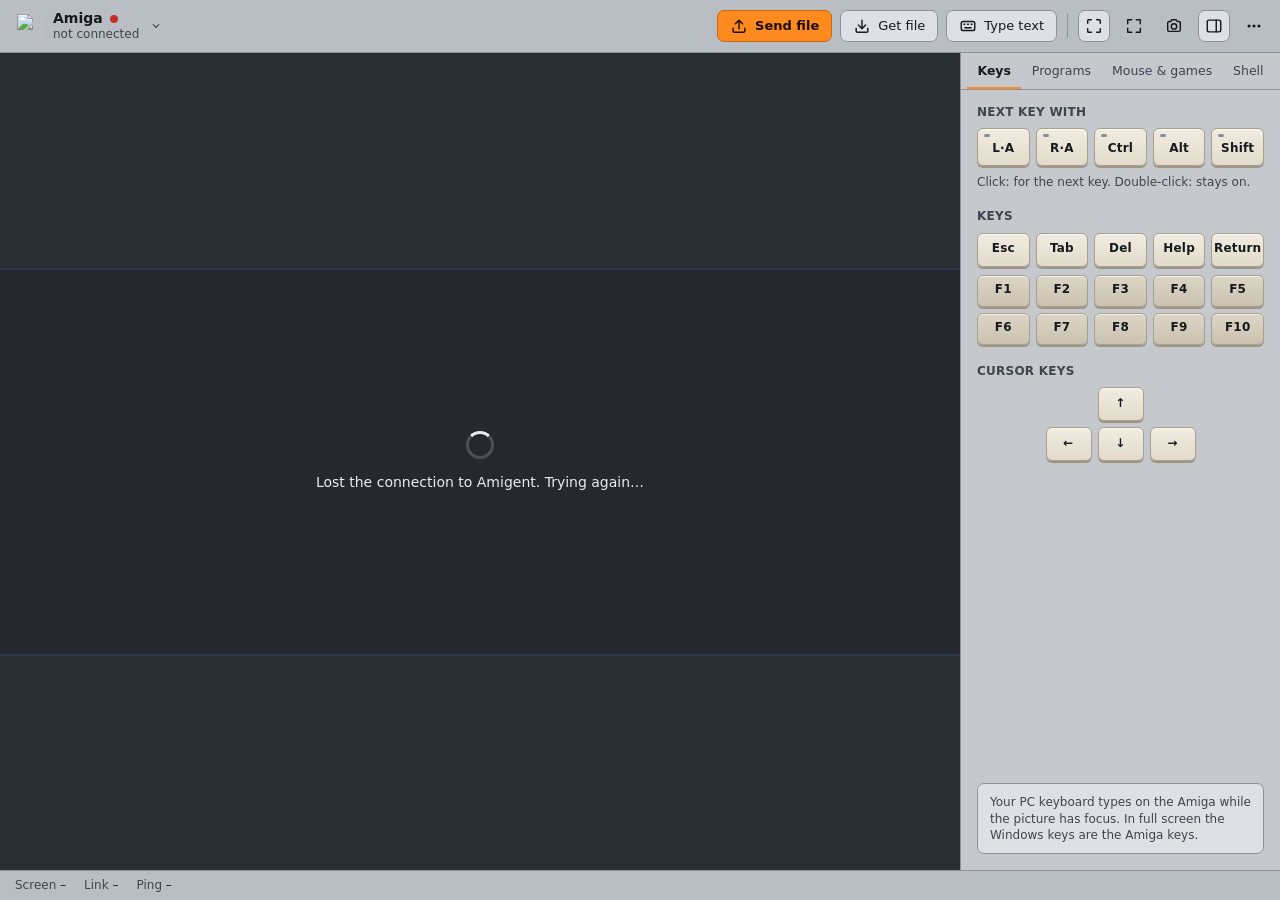
==== commit 9f0231c3: "feat(viewer): show connected daemon identity in About (adapted from #48 onto 1.5.0) Adds describe_co" ====
--- a/src/amigent/web/index.html
+++ b/src/amigent/web/index.html
@@ -67,8 +67,6 @@
       <svg><use href="#i-type"/></svg><span class="label" data-i18n="type_text">Type text</span>
     </button>
     <span class="sep narrow-hide"></span>
-    <!-- Hear stays hidden until an active Apollo connection reports audio=1 (protocol >= 6). -->
-    <button id="hear" class="icon" type="button" hidden aria-pressed="false" aria-label="Hear the Amiga" title="Hear the Amiga">&#9834;</button>
     <button id="fit" class="icon narrow-hide" aria-pressed="true" data-i18n-label="fit"><svg><use href="#i-fit"/></svg></button>
     <button id="fullscreen" class="icon" data-i18n-label="fullscreen"><svg><use href="#i-full"/></svg></button>
     <button id="shot" class="icon narrow-hide" data-i18n-label="screenshot"><svg><use href="#i-shot"/></svg></button>
@@ -370,6 +368,10 @@
         <dt data-i18n="about_screen">Screen</dt><dd id="about-screen">–</dd>
         <dt data-i18n="about_system">System</dt><dd id="about-system">–</dd>
         <dt data-i18n="about_cpu">CPU</dt><dd id="about-cpu">–</dd>
+        <dt data-i18n="about_daemon">Daemon</dt><dd id="about-daemon">–</dd>
+        <dt data-i18n="about_protocol">Protocol</dt><dd id="about-protocol">–</dd>
+        <dt data-i18n="about_daemon_cpu">Daemon CPU</dt><dd id="about-daemon-cpu">–</dd>
+        <dt data-i18n="about_capabilities">Capabilities</dt><dd id="about-daemon-caps">–</dd>
         <dt data-i18n="about_memory">Memory</dt><dd id="about-memory">–</dd>
         <dt data-i18n="about_network">Network stack</dt><dd id="about-tcp">–</dd>
         <dt data-i18n="about_volumes">Volumes</dt><dd id="about-volumes">–</dd>
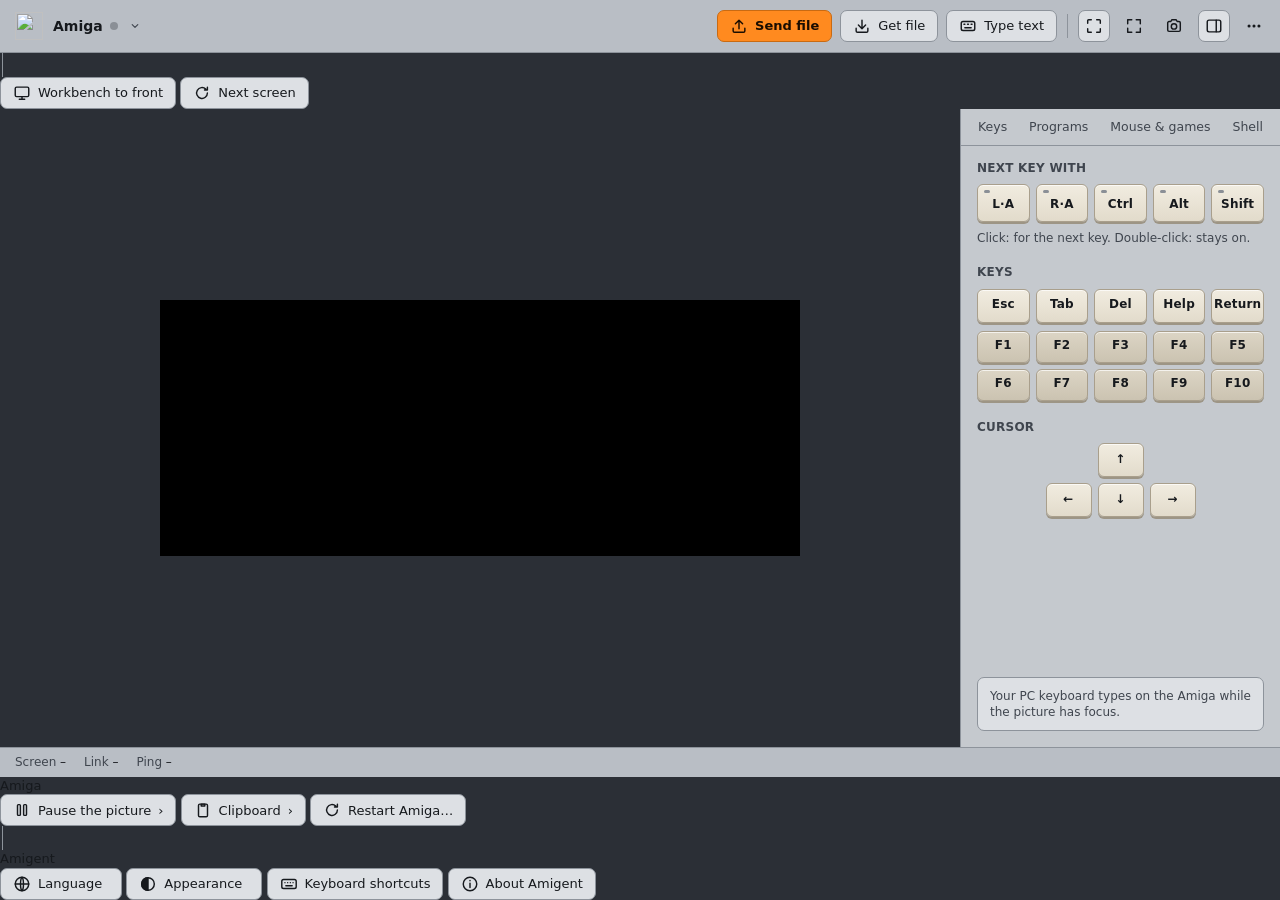
==== commit 9541b6bc: "rehearse: integrate Apollo AUDIO/safety onto 1.5.0 + native layout Baseline is upstream main with PR" ====
--- a/src/amigent/web/index.html
+++ b/src/amigent/web/index.html
@@ -68,6 +68,8 @@
     </button>
     <span class="sep narrow-hide"></span>
     <button id="fit" class="icon narrow-hide" aria-pressed="true" data-i18n-label="fit"><svg><use href="#i-fit"/></svg></button>
+    <!-- Hear stays hidden until an active Apollo connection reports audio=1 (protocol >= 6). -->
+    <button id="hear" class="icon" type="button" hidden aria-pressed="false" aria-label="Hear the Amiga" title="Hear the Amiga">&#9834;</button>
     <button id="fullscreen" class="icon" data-i18n-label="fullscreen"><svg><use href="#i-full"/></svg></button>
     <button id="shot" class="icon narrow-hide" data-i18n-label="screenshot"><svg><use href="#i-shot"/></svg></button>
     <button id="panel-toggle" class="icon" aria-pressed="true" aria-controls="panel" data-i18n-label="panel"><svg><use href="#i-panel"/></svg></button>
--- a/src/amigent/web/viewer.css
+++ b/src/amigent/web/viewer.css
@@ -636,10 +636,6 @@
 .chips button { min-height: 32px; padding: 2px 12px; border-radius: 99px; font-size: 12px; }
 .chips button[aria-current="true"] { border-color: var(--accent-line); background: var(--selected); font-weight: 600; }
 
-[hidden] { display: none !important; }
-/* Hear must not flash before JS: keep invisible while the hidden attribute is set. */
-#hear[hidden] { display: none !important; }
-
 .browser { border: 1px solid var(--line); border-radius: var(--radius); background: var(--field); }
 #folders { list-style: none; margin: 0; padding: 4px; height: 200px; overflow: auto; }
 #folders .row {
@@ -784,3 +780,6 @@
 .tile .state.bad { color: var(--bad-ink); }
 .tile .star { color: var(--accent-ink); }
 .tile.offline .shot img { filter: grayscale(1) opacity(.5); }
+
+/* Hear from #50 */
+#hear[hidden] { display: none !important; }
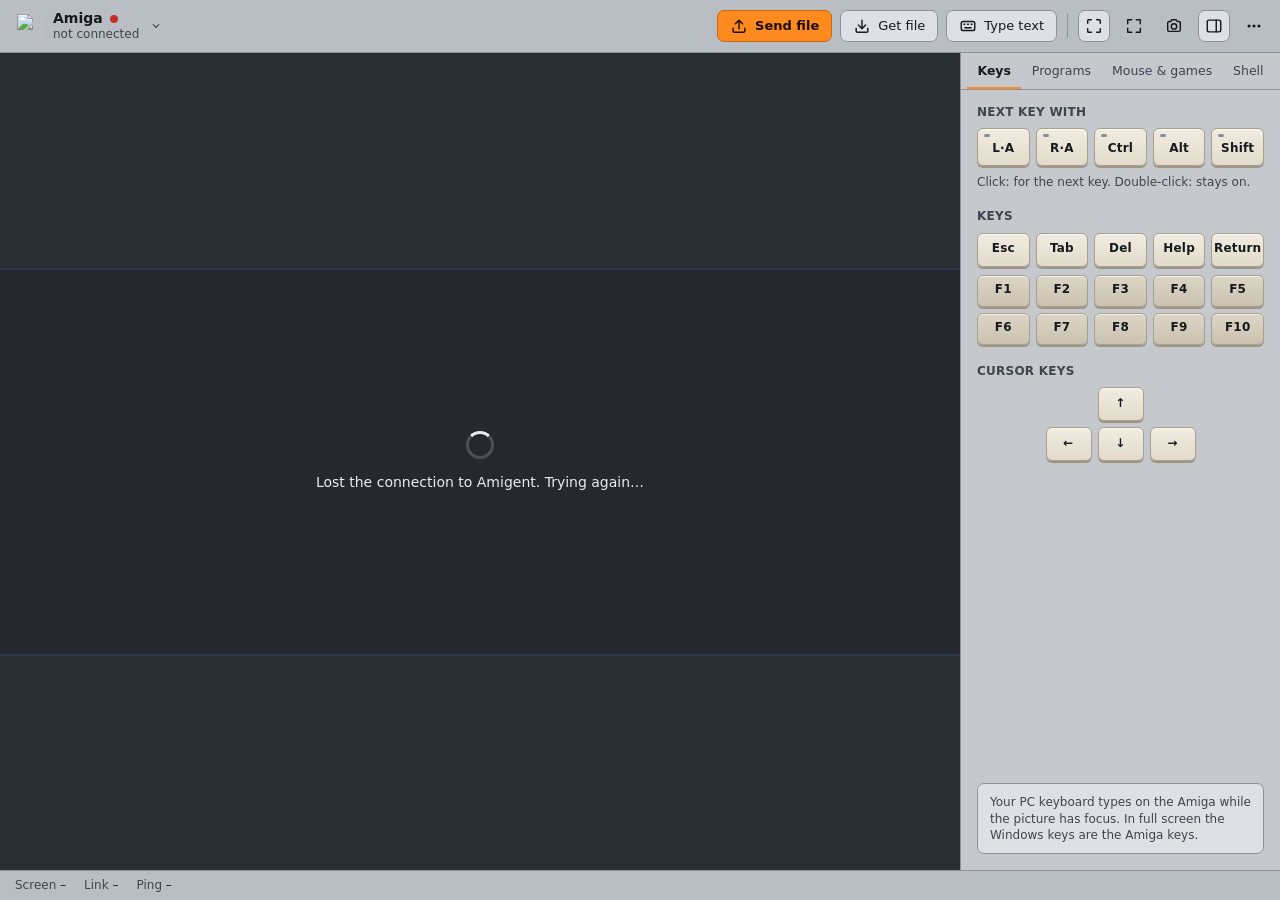
==== commit fa46f696: "feat(apollo): assign AUDIO opcode 49 and integrate Viewer Hear" ====
--- a/src/amigent/web/index.html
+++ b/src/amigent/web/index.html
@@ -68,7 +68,7 @@
     </button>
     <span class="sep narrow-hide"></span>
     <button id="fit" class="icon narrow-hide" aria-pressed="true" data-i18n-label="fit"><svg><use href="#i-fit"/></svg></button>
-    <!-- Hear stays hidden until an active Apollo connection reports audio=1 (protocol >= 6). -->
+    <!-- Hear stays hidden until an active Apollo connection reports audio=49 (protocol >= 6). -->
     <button id="hear" class="icon" type="button" hidden aria-pressed="false" aria-label="Hear the Amiga" title="Hear the Amiga">&#9834;</button>
     <button id="fullscreen" class="icon" data-i18n-label="fullscreen"><svg><use href="#i-full"/></svg></button>
     <button id="shot" class="icon narrow-hide" data-i18n-label="screenshot"><svg><use href="#i-shot"/></svg></button>
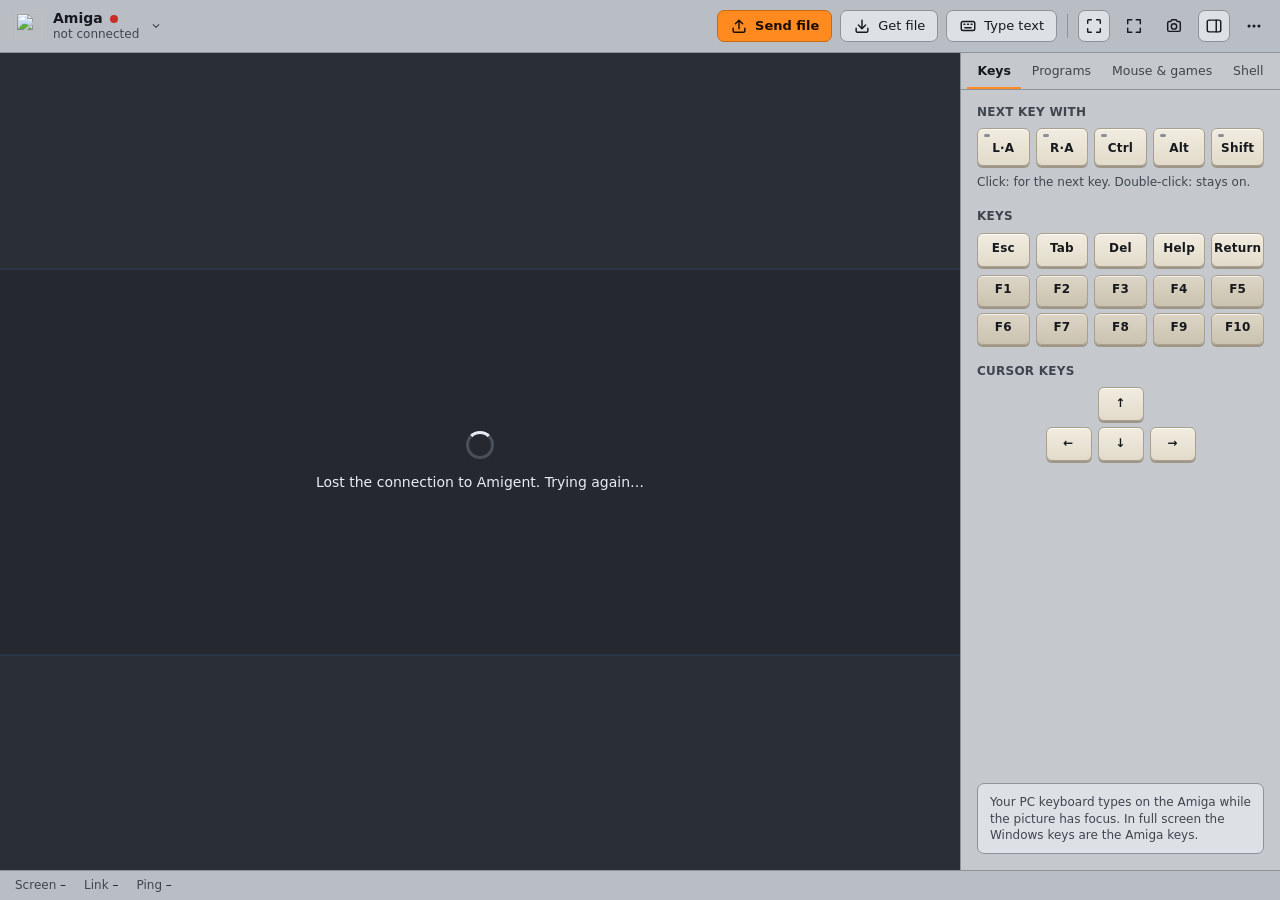
==== commit 42a80d30: "fix: backport Apollo audio lifecycle and Hear review corrections Backport of the remaining AUDIO/Hea" ====
--- a/src/amigent/web/index.html
+++ b/src/amigent/web/index.html
@@ -68,8 +68,8 @@
     </button>
     <span class="sep narrow-hide"></span>
     <button id="fit" class="icon narrow-hide" aria-pressed="true" data-i18n-label="fit"><svg><use href="#i-fit"/></svg></button>
-    <!-- Hear stays hidden until an active Apollo connection reports audio=49 (protocol >= 6). -->
-    <button id="hear" class="icon" type="button" hidden aria-pressed="false" aria-label="Hear the Amiga" title="Hear the Amiga">&#9834;</button>
+    <!-- Hear stays hidden until an active Apollo connection reports audio=1 (protocol >= 6). -->
+    <button id="hear" class="icon" type="button" hidden aria-pressed="false" data-i18n-label="hear">&#9834;</button>
     <button id="fullscreen" class="icon" data-i18n-label="fullscreen"><svg><use href="#i-full"/></svg></button>
     <button id="shot" class="icon narrow-hide" data-i18n-label="screenshot"><svg><use href="#i-shot"/></svg></button>
     <button id="panel-toggle" class="icon" aria-pressed="true" aria-controls="panel" data-i18n-label="panel"><svg><use href="#i-panel"/></svg></button>
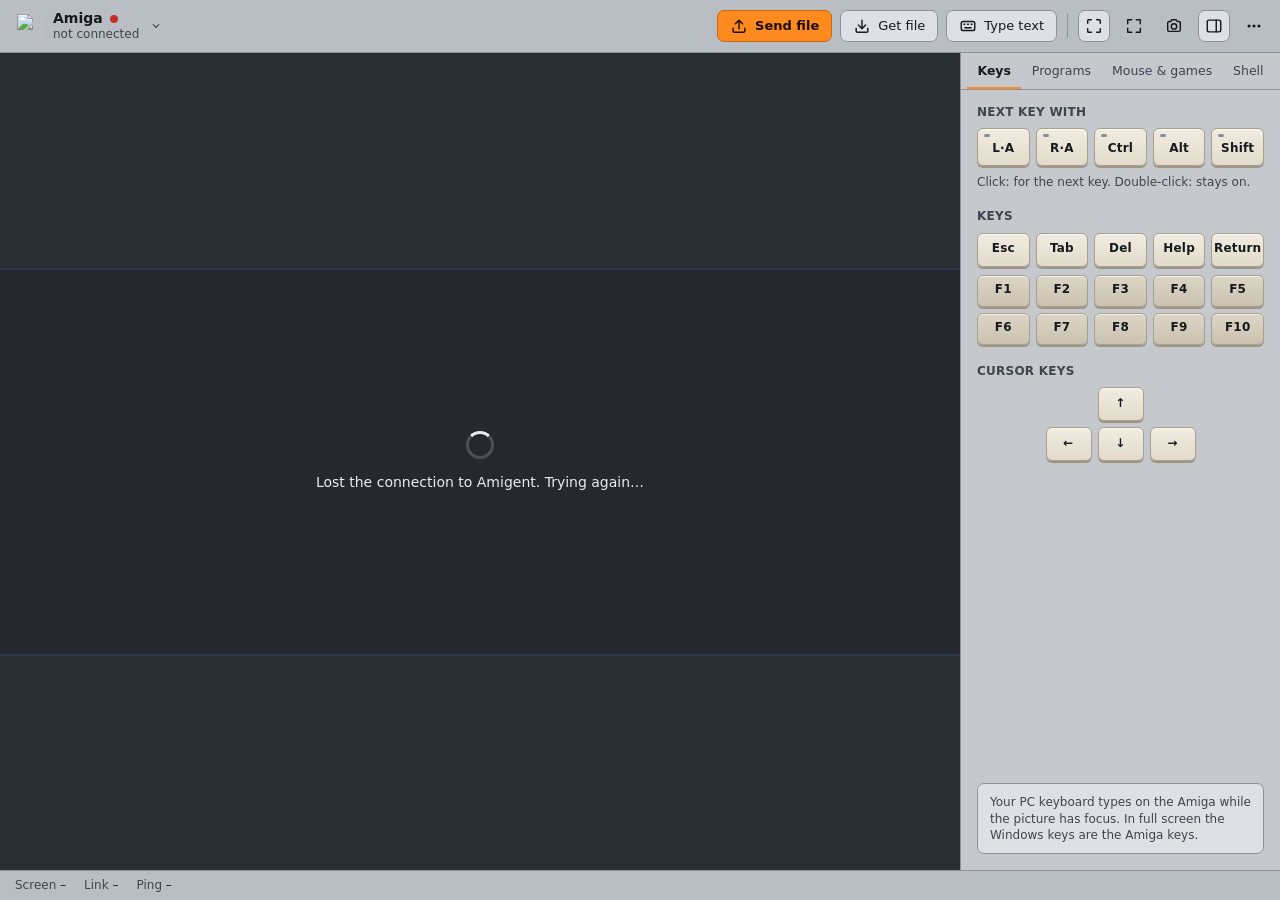
==== commit cbd4e851: "Align host AUDIO opcode with upstream and retire dead PIP mappings" ====
--- a/src/amigent/web/index.html
+++ b/src/amigent/web/index.html
@@ -68,7 +68,7 @@
     </button>
     <span class="sep narrow-hide"></span>
     <button id="fit" class="icon narrow-hide" aria-pressed="true" data-i18n-label="fit"><svg><use href="#i-fit"/></svg></button>
-    <!-- Hear stays hidden until an active Apollo connection reports audio=1 (protocol >= 6). -->
+    <!-- Hear stays hidden until an active Apollo connection reports audio=49 or legacy protocol-6 audio=1. -->
     <button id="hear" class="icon" type="button" hidden aria-pressed="false" data-i18n-label="hear">&#9834;</button>
     <button id="fullscreen" class="icon" data-i18n-label="fullscreen"><svg><use href="#i-full"/></svg></button>
     <button id="shot" class="icon narrow-hide" data-i18n-label="screenshot"><svg><use href="#i-shot"/></svg></button>
